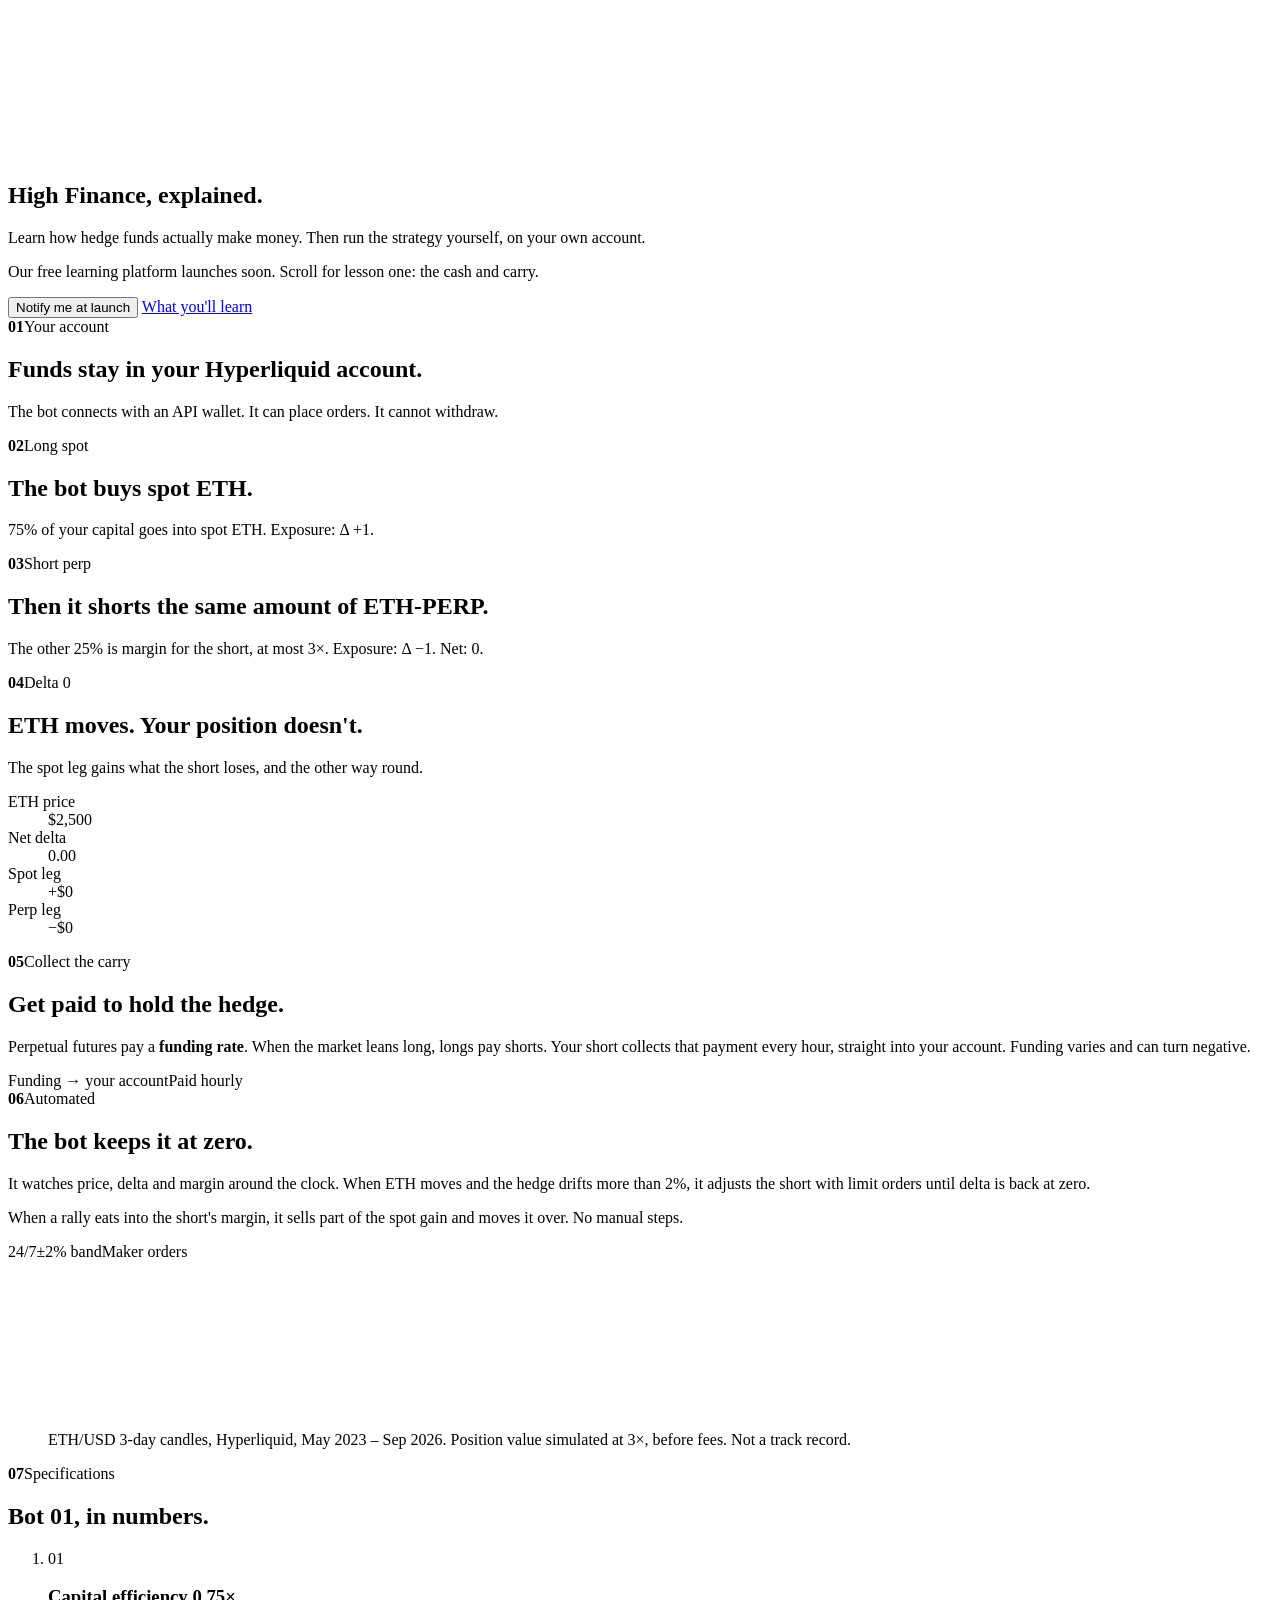
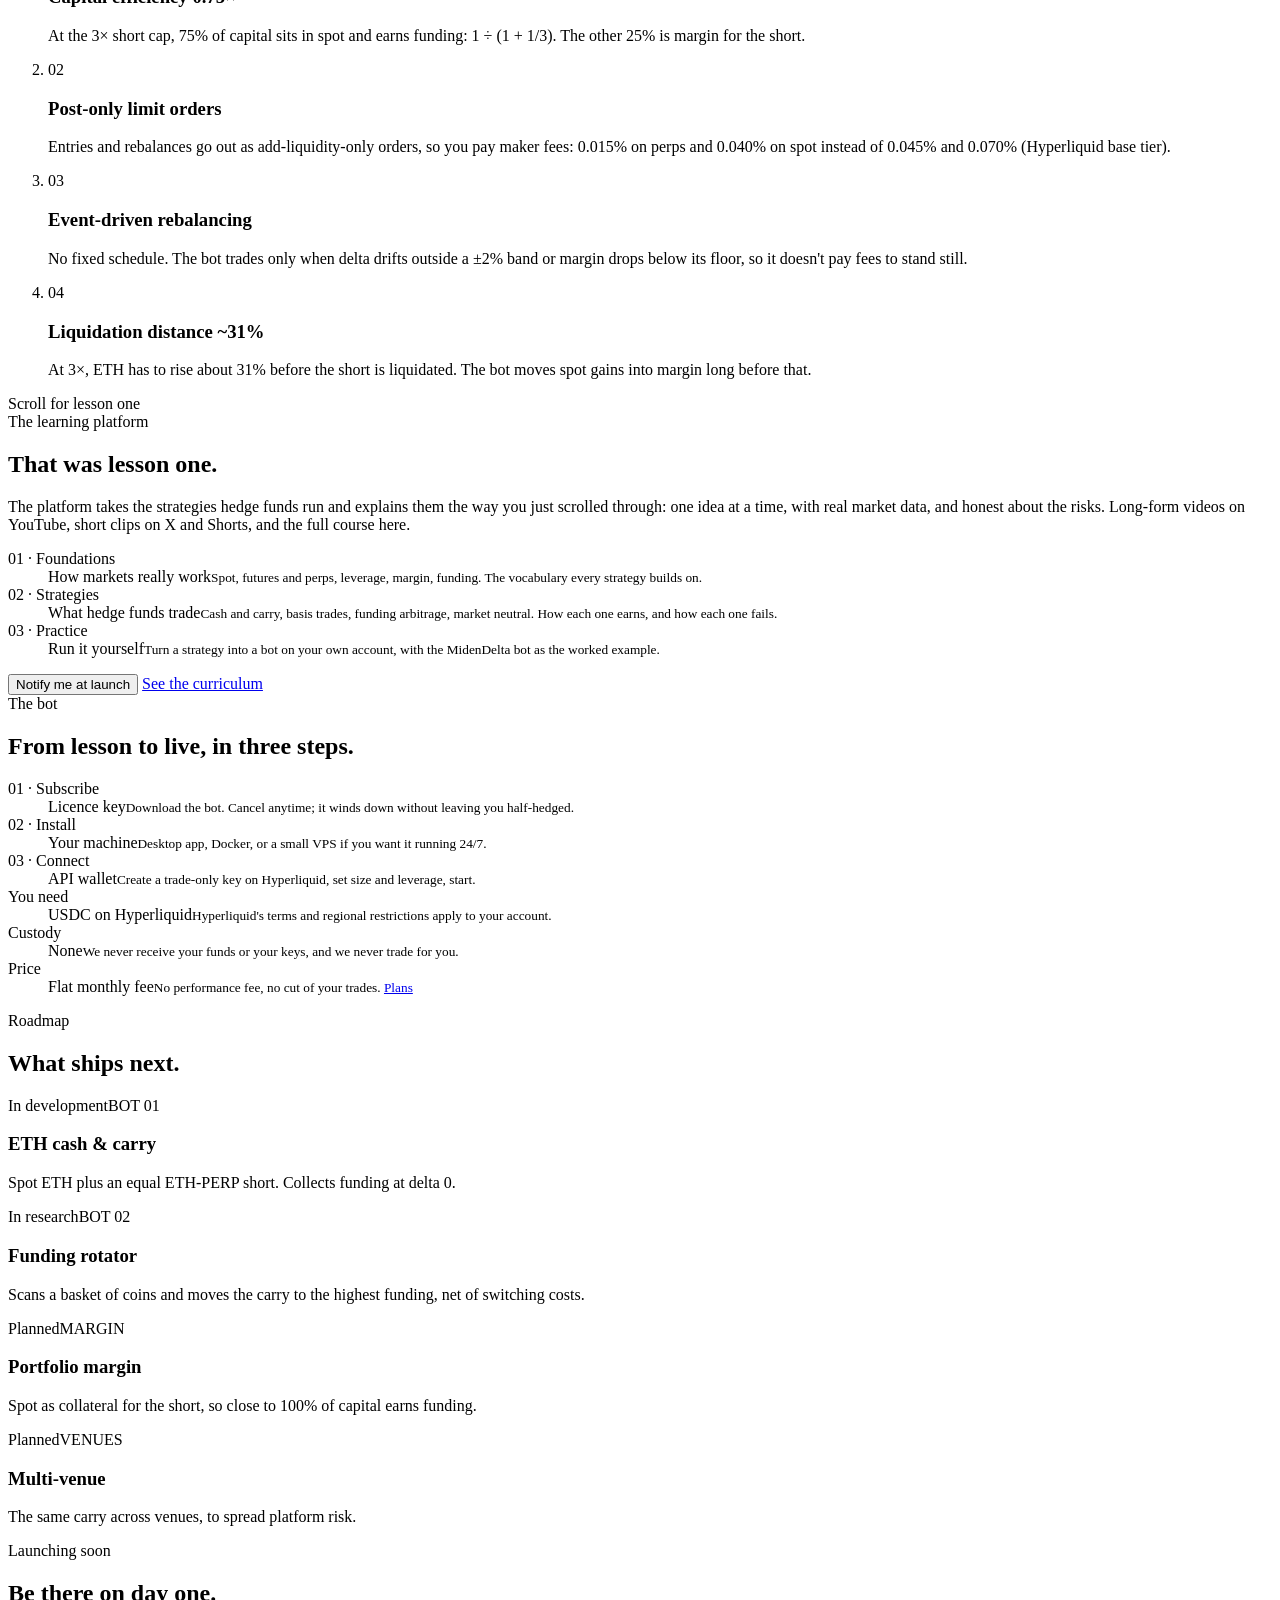
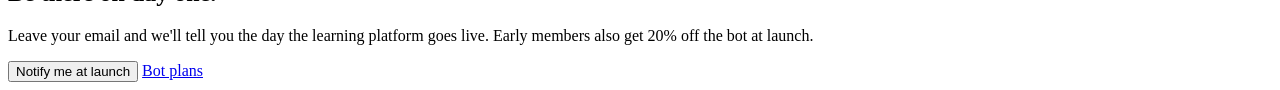
==== site/index.html @ 09900211 "Reposition site as High Finance learning platform + bot - Launch popup now collects emails for the l" ====
<!doctype html>
<html lang="en">
<head>
  <meta charset="utf-8" />
  <meta name="viewport" content="width=device-width, initial-scale=1, viewport-fit=cover" />
  <title>MidenDelta: High Finance, explained</title>
  <meta name="description" content="A free High Finance learning platform: how hedge funds actually make money, explained with real data. Then run the strategy yourself with the MidenDelta bot, on your own account." />
  <meta name="theme-color" content="#000000" />
  <meta property="og:title" content="MidenDelta: High Finance, explained" />
  <meta property="og:description" content="How hedge funds actually make money, explained with real data. Learn it free, then run it yourself on your own account." />
  <link rel="icon" href="data:image/svg+xml,%3Csvg xmlns='http://www.w3.org/2000/svg' viewBox='-50 -50 100 100'%3E%3Ccircle r='44' fill='none' stroke='%23a0a0a0' stroke-width='6'/%3E%3Cpath d='M0,-44 L38.105,22 L-38.105,22 Z' fill='none' stroke='%23a0a0a0' stroke-width='7' stroke-linejoin='miter'/%3E%3C/svg%3E" />
  <link rel="stylesheet" href="assets/css/fonts.css" />
  <link rel="stylesheet" href="assets/css/site.css" />
  <script type="importmap">
  {
    "imports": {
      "three": "./assets/vendor/three.module.min.js",
      "lenis": "./assets/vendor/lenis.mjs"
    }
  }
  </script>
</head>
<body>
<main id="main">
  <section class="story" id="story" aria-label="How the bot works">
    <div class="story-stage">
      <div class="stage-fallback" aria-hidden="true" data-logo></div>
      <canvas id="scene" aria-hidden="true"></canvas>
      <div class="stage-vignette" aria-hidden="true"></div>

      <div class="steps">
        <div class="step step-hero" data-in="-1" data-out="0.45">
          <h1>High Finance, explained.</h1>
          <p class="hero-claim">Learn how hedge funds actually make money. Then run the strategy yourself, on your own account.</p>
          <p>Our free learning platform launches soon. Scroll for lesson one: the cash and carry.</p>
          <div class="hero-actions">
            <button type="button" class="btn btn-primary" data-notify>Notify me at launch</button>
            <a class="btn btn-ghost" href="learn.html">What you'll learn</a>
          </div>
        </div>

        <div class="step" data-in="0.75" data-out="1.45">
          <span class="eyebrow"><b>01</b>Your account</span>
          <h2>Funds stay in your Hyperliquid account.</h2>
          <p>The bot connects with an API wallet. It can place orders. It cannot withdraw.</p>
        </div>

        <div class="step" data-in="2.1" data-out="2.95">
          <span class="eyebrow"><b>02</b>Long spot</span>
          <h2>The bot buys spot ETH.</h2>
          <p>75% of your capital goes into spot ETH. Exposure: <span class="mono">Δ +1</span>.</p>
        </div>

        <div class="step" data-in="3.1" data-out="3.95">
          <span class="eyebrow"><b>03</b>Short perp</span>
          <h2>Then it shorts the same amount of ETH-PERP.</h2>
          <p>The other 25% is margin for the short, at most 3×. Exposure: <span class="mono">Δ −1</span>. Net: <span class="mono">0</span>.</p>
        </div>

        <div class="step" data-in="4.1" data-out="5.15">
          <span class="eyebrow"><b>04</b>Delta 0</span>
          <h2>ETH moves. Your position doesn't.</h2>
          <p>The spot leg gains what the short loses, and the other way round.</p>
          <dl class="ticker" aria-live="off">
            <div><dt>ETH price</dt><dd id="tk-price">$2,500</dd></div>
            <div><dt>Net delta</dt><dd class="mono">0.00</dd></div>
            <div><dt>Spot leg</dt><dd id="tk-spot">+$0</dd></div>
            <div><dt>Perp leg</dt><dd id="tk-perp">−$0</dd></div>
          </dl>
        </div>

        <div class="step" data-in="5.25" data-out="6.1">
          <span class="eyebrow"><b>05</b>Collect the carry</span>
          <h2>Get paid to hold the hedge.</h2>
          <p>Perpetual futures pay a <strong>funding rate</strong>. When the market leans long, longs pay shorts. Your short collects that payment every hour, straight into your account. Funding varies and can turn negative.</p>
          <div class="chips"><span class="chip long">Funding → your account</span><span class="chip">Paid hourly</span></div>
        </div>

        <div class="step" data-in="6.2" data-out="7.05">
          <span class="eyebrow"><b>06</b>Automated</span>
          <h2>The bot keeps it at zero.</h2>
          <p>It watches price, delta and margin around the clock. When ETH moves and the hedge drifts more than 2%, it adjusts the short with limit orders until delta is back at zero.</p>
          <p>When a rally eats into the short's margin, it sells part of the spot gain and moves it over. No manual steps.</p>
          <div class="chips"><span class="chip">24/7</span><span class="chip">±2% band</span><span class="chip">Maker orders</span></div>
        </div>
      </div>

      <div class="spec" aria-label="Specifications">
        <figure class="spec-chart" data-in="7.45" data-out="99">
          <canvas id="chart" role="img" aria-label="ETH price candles from May 2023 to September 2026 with the simulated value of a delta-neutral position, which rises steadily while ETH swings"></canvas>
          <figcaption>ETH/USD 3-day candles, Hyperliquid, May 2023 – Sep 2026. Position value simulated at 3×, before fees. Not a track record.</figcaption>
        </figure>
        <div class="spec-col">
          <div class="spec-head" data-in="7.75" data-out="99" data-blur>
            <span class="eyebrow"><b>07</b>Specifications</span>
            <h2>Bot 01, in numbers.</h2>
          </div>
          <ol class="spec-list">
            <li data-in="8.2" data-out="99" data-out-m="9.15" data-blur><span class="n">01</span><h3>Capital efficiency <span class="mono">0.75×</span></h3><p>At the 3× short cap, 75% of capital sits in spot and earns funding: <span class="mono">1 ÷ (1 + 1/3)</span>. The other 25% is margin for the short.</p></li>
            <li data-in="9.15" data-out="99" data-out-m="10.1" data-blur><span class="n">02</span><h3>Post-only limit orders</h3><p>Entries and rebalances go out as add-liquidity-only orders, so you pay maker fees: 0.015% on perps and 0.040% on spot instead of 0.045% and 0.070% (Hyperliquid base tier).</p></li>
            <li data-in="10.1" data-out="99" data-out-m="11.05" data-blur><span class="n">03</span><h3>Event-driven rebalancing</h3><p>No fixed schedule. The bot trades only when delta drifts outside a ±2% band or margin drops below its floor, so it doesn't pay fees to stand still.</p></li>
            <li data-in="11.05" data-out="99" data-blur><span class="n">04</span><h3>Liquidation distance <span class="mono">~31%</span></h3><p>At 3×, ETH has to rise about 31% before the short is liquidated. The bot moves spot gains into margin long before that.</p></li>
          </ol>
        </div>
      </div>

      <nav class="rail" id="rail" aria-label="Story chapters"></nav>
      <div class="scroll-cue" id="scroll-cue" aria-hidden="true"><i></i>Scroll for lesson one</div>
      <div class="progress-line" id="progress-line" aria-hidden="true"></div>
    </div>
  </section>

  <section class="section" id="learn">
    <div class="wrap">
      <div class="section-head reveal">
        <span class="eyebrow">The learning platform</span>
        <h2>That was lesson one.</h2>
        <p>The platform takes the strategies hedge funds run and explains them the way you just scrolled through: one idea at a time, with real market data, and honest about the risks. Long-form videos on YouTube, short clips on X and Shorts, and the full course here.</p>
      </div>
      <dl class="terms three reveal" data-delay="1">
        <div class="term"><dt>01 · Foundations</dt><dd>How markets really work<small>Spot, futures and perps, leverage, margin, funding. The vocabulary every strategy builds on.</small></dd></div>
        <div class="term"><dt>02 · Strategies</dt><dd>What hedge funds trade<small>Cash and carry, basis trades, funding arbitrage, market neutral. How each one earns, and how each one fails.</small></dd></div>
        <div class="term"><dt>03 · Practice</dt><dd>Run it yourself<small>Turn a strategy into a bot on your own account, with the MidenDelta bot as the worked example.</small></dd></div>
      </dl>
      <div class="hero-actions reveal" data-delay="2">
        <button type="button" class="btn btn-primary" data-notify>Notify me at launch</button>
        <a class="btn btn-ghost" href="learn.html">See the curriculum</a>
      </div>
    </div>
  </section>

  <section class="section" id="how" style="padding-top:0">
    <div class="wrap">
      <div class="section-head reveal">
        <span class="eyebrow">The bot</span>
        <h2>From lesson to live, in three steps.</h2>
      </div>
      <dl class="terms three reveal" data-delay="1">
        <div class="term"><dt>01 · Subscribe</dt><dd>Licence key<small>Download the bot. Cancel anytime; it winds down without leaving you half-hedged.</small></dd></div>
        <div class="term"><dt>02 · Install</dt><dd>Your machine<small>Desktop app, Docker, or a small VPS if you want it running 24/7.</small></dd></div>
        <div class="term"><dt>03 · Connect</dt><dd>API wallet<small>Create a trade-only key on Hyperliquid, set size and leverage, start.</small></dd></div>
        <div class="term"><dt>You need</dt><dd>USDC on Hyperliquid<small>Hyperliquid's terms and regional restrictions apply to your account.</small></dd></div>
        <div class="term"><dt>Custody</dt><dd>None<small>We never receive your funds or your keys, and we never trade for you.</small></dd></div>
        <div class="term"><dt>Price</dt><dd>Flat monthly fee<small>No performance fee, no cut of your trades. <a href="pricing.html">Plans</a></small></dd></div>
      </dl>
    </div>
  </section>

  <section class="section" style="padding-top:0">
    <div class="wrap">
      <div class="section-head reveal">
        <span class="eyebrow">Roadmap</span>
        <h2>What ships next.</h2>
      </div>
      <div class="roadmap">
        <article class="road reveal" data-delay="1"><span class="status live">In development</span><span class="idx">BOT 01</span><h3>ETH cash &amp; carry</h3><p>Spot ETH plus an equal ETH-PERP short. Collects funding at delta 0.</p></article>
        <article class="road reveal locked" data-delay="2"><span class="status">In research</span><span class="idx">BOT 02</span><h3>Funding rotator</h3><p>Scans a basket of coins and moves the carry to the highest funding, net of switching costs.</p></article>
        <article class="road reveal locked" data-delay="3"><span class="status">Planned</span><span class="idx">MARGIN</span><h3>Portfolio margin</h3><p>Spot as collateral for the short, so close to 100% of capital earns funding.</p></article>
        <article class="road reveal locked" data-delay="3"><span class="status">Planned</span><span class="idx">VENUES</span><h3>Multi-venue</h3><p>The same carry across venues, to spread platform risk.</p></article>
      </div>
    </div>
  </section>

  <section class="section" style="padding-top:0">
    <div class="wrap">
      <div class="cta-band reveal">
        <div>
          <span class="eyebrow">Launching soon</span>
          <h2>Be there on day one.</h2>
          <p>Leave your email and we'll tell you the day the learning platform goes live. Early members also get 20% off the bot at launch.</p>
          <div class="actions">
            <button type="button" class="btn btn-primary" data-notify>Notify me at launch</button>
            <a class="btn btn-ghost" href="pricing.html">Bot plans</a>
          </div>
        </div>
        <div class="cta-mark" data-logo role="img" aria-label="MidenDelta mark: a delta inside a circle"></div>
      </div>
    </div>
  </section>
</main>

<script type="module" src="assets/js/home.js"></script>
</body>
</html>
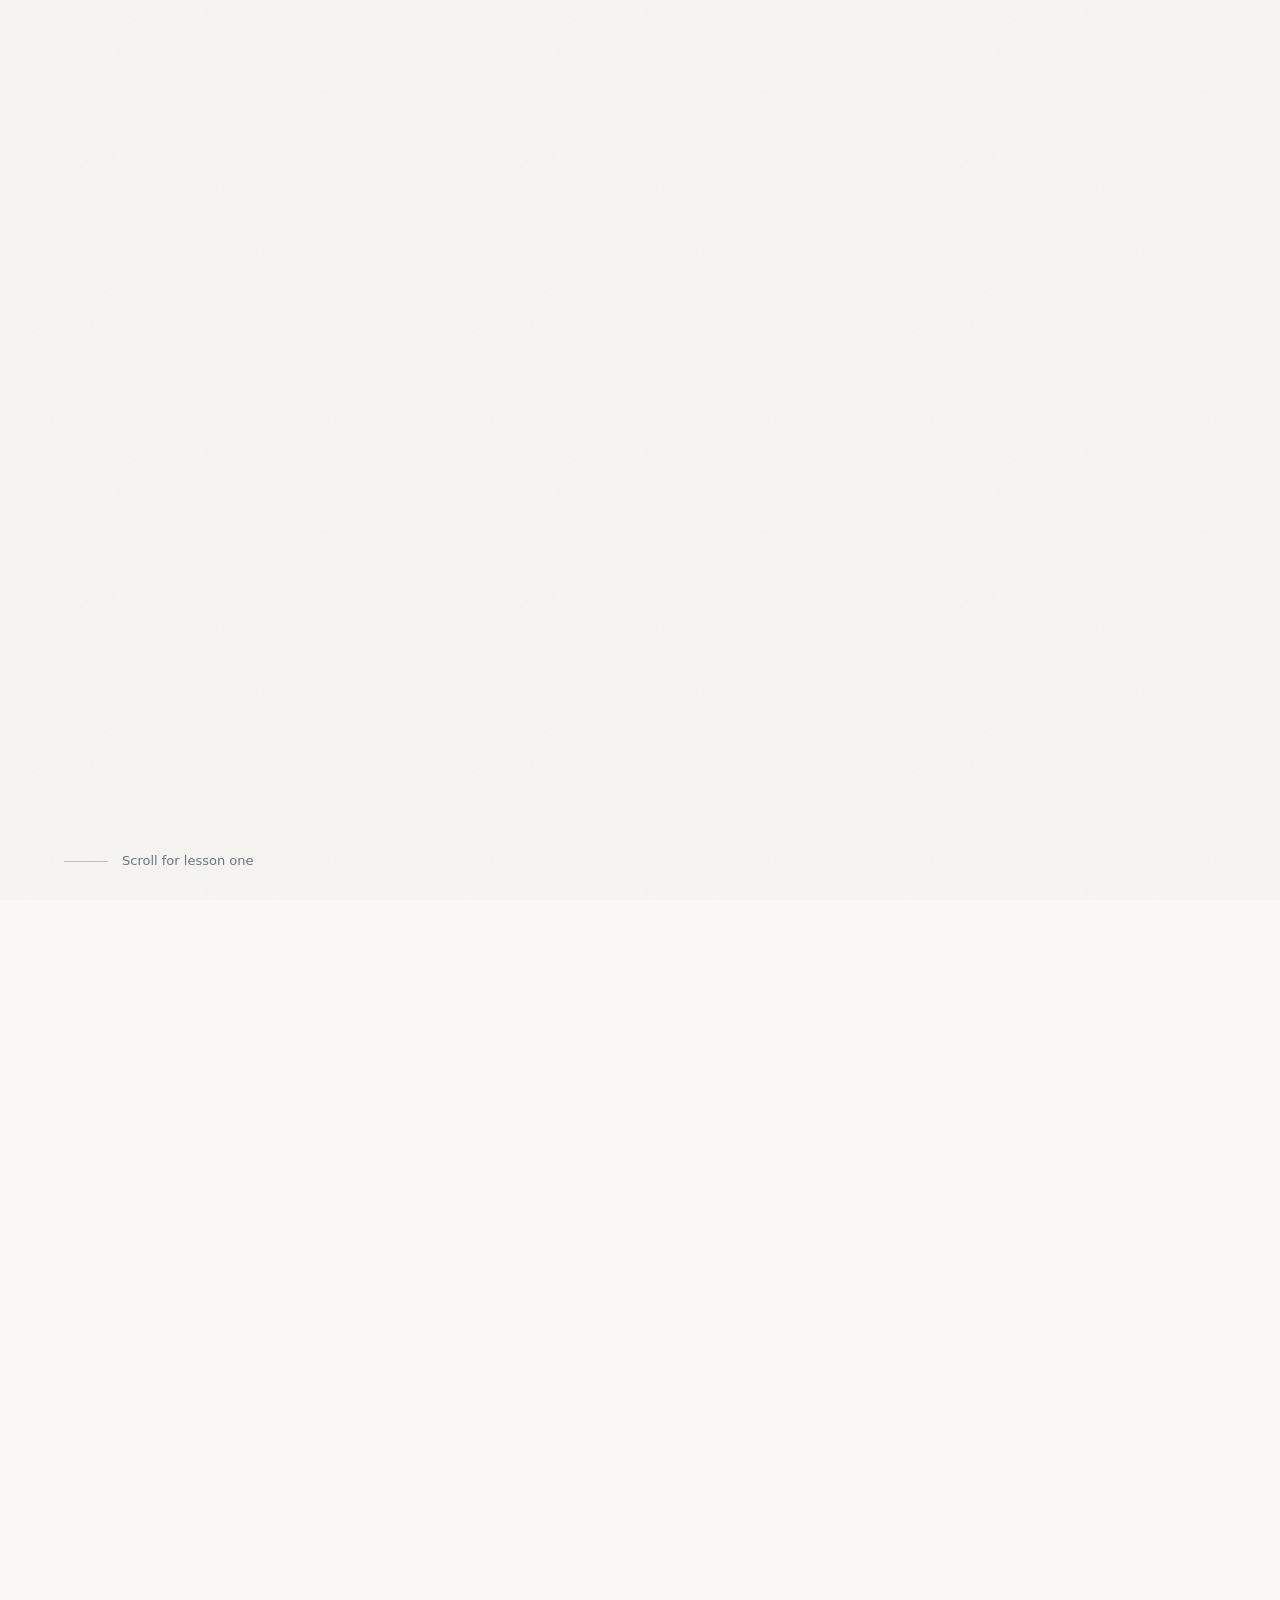
==== commit 0a875bb0: "Add files via upload neue website" ====
--- a/site/index.html
+++ b/site/index.html
@@ -4,7 +4,7 @@
   <meta charset="utf-8" />
   <meta name="viewport" content="width=device-width, initial-scale=1, viewport-fit=cover" />
   <title>MidenDelta: High Finance, explained</title>
-  <meta name="description" content="A free High Finance learning platform: how hedge funds actually make money, explained with real data. Then run the strategy yourself with the MidenDelta bot, on your own account." />
+  <meta name="description" content="A free High Finance learning platform: how hedge funds actually make money, explained with real data. First lesson: a delta-neutral ETH cash and carry." />
   <meta name="theme-color" content="#000000" />
   <meta property="og:title" content="MidenDelta: High Finance, explained" />
   <meta property="og:description" content="How hedge funds actually make money, explained with real data. Learn it free, then run it yourself on your own account." />
@@ -22,7 +22,7 @@
 </head>
 <body>
 <main id="main">
-  <section class="story" id="story" aria-label="How the bot works">
+  <section class="story" id="story" aria-label="How a cash and carry works">
     <div class="story-stage">
       <div class="stage-fallback" aria-hidden="true" data-logo></div>
       <canvas id="scene" aria-hidden="true"></canvas>
@@ -31,8 +31,8 @@
       <div class="steps">
         <div class="step step-hero" data-in="-1" data-out="0.45">
           <h1>High Finance, explained.</h1>
-          <p class="hero-claim">Learn how hedge funds actually make money. Then run the strategy yourself, on your own account.</p>
-          <p>Our free learning platform launches soon. Scroll for lesson one: the cash and carry.</p>
+          <p class="hero-claim">Learn how hedge funds actually make money — one strategy at a time, with real market data.</p>
+          <p>Our free learning platform launches soon. Scroll for lesson one: the cash and carry, and why it is market neutral.</p>
           <div class="hero-actions">
             <button type="button" class="btn btn-primary" data-notify>Notify me at launch</button>
             <a class="btn btn-ghost" href="learn.html">What you'll learn</a>
@@ -42,12 +42,12 @@
         <div class="step" data-in="0.75" data-out="1.45">
           <span class="eyebrow"><b>01</b>Your account</span>
           <h2>Funds stay in your Hyperliquid account.</h2>
-          <p>The bot connects with an API wallet. It can place orders. It cannot withdraw.</p>
+          <p>Everything happens on one exchange account. Spot and perpetual futures sit side by side, which is what makes the whole thing possible.</p>
         </div>
 
         <div class="step" data-in="2.1" data-out="2.95">
           <span class="eyebrow"><b>02</b>Long spot</span>
-          <h2>The bot buys spot ETH.</h2>
+          <h2>Step one: buy spot ETH.</h2>
           <p>75% of your capital goes into spot ETH. Exposure: <span class="mono">Δ +1</span>.</p>
         </div>
 
@@ -78,7 +78,7 @@
 
         <div class="step" data-in="6.2" data-out="7.05">
           <span class="eyebrow"><b>06</b>Automated</span>
-          <h2>The bot keeps it at zero.</h2>
+          <h2>Keeping it at zero.</h2>
           <p>It watches price, delta and margin around the clock. When ETH moves and the hedge drifts more than 2%, it adjusts the short with limit orders until delta is back at zero.</p>
           <p>When a rally eats into the short's margin, it sells part of the spot gain and moves it over. No manual steps.</p>
           <div class="chips"><span class="chip">24/7</span><span class="chip">±2% band</span><span class="chip">Maker orders</span></div>
@@ -93,13 +93,13 @@
         <div class="spec-col">
           <div class="spec-head" data-in="7.75" data-out="99" data-blur>
             <span class="eyebrow"><b>07</b>Specifications</span>
-            <h2>Bot 01, in numbers.</h2>
+            <h2>The strategy, in numbers.</h2>
           </div>
           <ol class="spec-list">
             <li data-in="8.2" data-out="99" data-out-m="9.15" data-blur><span class="n">01</span><h3>Capital efficiency <span class="mono">0.75×</span></h3><p>At the 3× short cap, 75% of capital sits in spot and earns funding: <span class="mono">1 ÷ (1 + 1/3)</span>. The other 25% is margin for the short.</p></li>
             <li data-in="9.15" data-out="99" data-out-m="10.1" data-blur><span class="n">02</span><h3>Post-only limit orders</h3><p>Entries and rebalances go out as add-liquidity-only orders, so you pay maker fees: 0.015% on perps and 0.040% on spot instead of 0.045% and 0.070% (Hyperliquid base tier).</p></li>
-            <li data-in="10.1" data-out="99" data-out-m="11.05" data-blur><span class="n">03</span><h3>Event-driven rebalancing</h3><p>No fixed schedule. The bot trades only when delta drifts outside a ±2% band or margin drops below its floor, so it doesn't pay fees to stand still.</p></li>
-            <li data-in="11.05" data-out="99" data-blur><span class="n">04</span><h3>Liquidation distance <span class="mono">~31%</span></h3><p>At 3×, ETH has to rise about 31% before the short is liquidated. The bot moves spot gains into margin long before that.</p></li>
+            <li data-in="10.1" data-out="99" data-out-m="11.05" data-blur><span class="n">03</span><h3>Event-driven rebalancing</h3><p>No fixed schedule. You trade only when delta drifts outside a ±2% band or margin drops below its floor, so you don't pay fees to stand still.</p></li>
+            <li data-in="11.05" data-out="99" data-blur><span class="n">04</span><h3>Liquidation distance <span class="mono">~31%</span></h3><p>At 3×, ETH has to rise about 31% before the short is liquidated. Spot gains move into margin long before that.</p></li>
           </ol>
         </div>
       </div>
@@ -120,7 +120,7 @@
       <dl class="terms three reveal" data-delay="1">
         <div class="term"><dt>01 · Foundations</dt><dd>How markets really work<small>Spot, futures and perps, leverage, margin, funding. The vocabulary every strategy builds on.</small></dd></div>
         <div class="term"><dt>02 · Strategies</dt><dd>What hedge funds trade<small>Cash and carry, basis trades, funding arbitrage, market neutral. How each one earns, and how each one fails.</small></dd></div>
-        <div class="term"><dt>03 · Practice</dt><dd>Run it yourself<small>Turn a strategy into a bot on your own account, with the MidenDelta bot as the worked example.</small></dd></div>
+        <div class="term"><dt>03 · Practice</dt><dd>Run it yourself<small>Every strategy comes with the numbers behind it, so you can check the maths yourself instead of taking our word for it.</small></dd></div>
       </dl>
       <div class="hero-actions reveal" data-delay="2">
         <button type="button" class="btn btn-primary" data-notify>Notify me at launch</button>
@@ -129,34 +129,17 @@
     </div>
   </section>
 
-  <section class="section" id="how" style="padding-top:0">
-    <div class="wrap">
-      <div class="section-head reveal">
-        <span class="eyebrow">The bot</span>
-        <h2>From lesson to live, in three steps.</h2>
-      </div>
-      <dl class="terms three reveal" data-delay="1">
-        <div class="term"><dt>01 · Subscribe</dt><dd>Licence key<small>Download the bot. Cancel anytime; it winds down without leaving you half-hedged.</small></dd></div>
-        <div class="term"><dt>02 · Install</dt><dd>Your machine<small>Desktop app, Docker, or a small VPS if you want it running 24/7.</small></dd></div>
-        <div class="term"><dt>03 · Connect</dt><dd>API wallet<small>Create a trade-only key on Hyperliquid, set size and leverage, start.</small></dd></div>
-        <div class="term"><dt>You need</dt><dd>USDC on Hyperliquid<small>Hyperliquid's terms and regional restrictions apply to your account.</small></dd></div>
-        <div class="term"><dt>Custody</dt><dd>None<small>We never receive your funds or your keys, and we never trade for you.</small></dd></div>
-        <div class="term"><dt>Price</dt><dd>Flat monthly fee<small>No performance fee, no cut of your trades. <a href="pricing.html">Plans</a></small></dd></div>
-      </dl>
-    </div>
-  </section>
-
   <section class="section" style="padding-top:0">
     <div class="wrap">
       <div class="section-head reveal">
-        <span class="eyebrow">Roadmap</span>
-        <h2>What ships next.</h2>
+        <span class="eyebrow">The curriculum</span>
+        <h2>What comes next.</h2>
       </div>
       <div class="roadmap">
-        <article class="road reveal" data-delay="1"><span class="status live">In development</span><span class="idx">BOT 01</span><h3>ETH cash &amp; carry</h3><p>Spot ETH plus an equal ETH-PERP short. Collects funding at delta 0.</p></article>
-        <article class="road reveal locked" data-delay="2"><span class="status">In research</span><span class="idx">BOT 02</span><h3>Funding rotator</h3><p>Scans a basket of coins and moves the carry to the highest funding, net of switching costs.</p></article>
-        <article class="road reveal locked" data-delay="3"><span class="status">Planned</span><span class="idx">MARGIN</span><h3>Portfolio margin</h3><p>Spot as collateral for the short, so close to 100% of capital earns funding.</p></article>
-        <article class="road reveal locked" data-delay="3"><span class="status">Planned</span><span class="idx">VENUES</span><h3>Multi-venue</h3><p>The same carry across venues, to spread platform risk.</p></article>
+        <article class="road reveal" data-delay="1"><span class="status live">First lesson</span><span class="idx">01</span><h3>ETH cash &amp; carry</h3><p>Spot ETH plus an equal ETH-PERP short. Earns the funding rate at delta 0. The one you just scrolled through.</p></article>
+        <article class="road reveal locked" data-delay="2"><span class="status">In writing</span><span class="idx">02</span><h3>Funding rotation</h3><p>Why the highest funding rate is rarely the best trade once switching costs are in the maths.</p></article>
+        <article class="road reveal locked" data-delay="3"><span class="status">Planned</span><span class="idx">03</span><h3>Margin and liquidation</h3><p>What actually liquidates a hedged position, and why it is almost never the direction of the market.</p></article>
+        <article class="road reveal locked" data-delay="3"><span class="status">Planned</span><span class="idx">04</span><h3>Where the risk really sits</h3><p>Custody, bridges and venue risk — the exposures that survive a perfect hedge.</p></article>
       </div>
     </div>
   </section>
@@ -167,10 +150,9 @@
         <div>
           <span class="eyebrow">Launching soon</span>
           <h2>Be there on day one.</h2>
-          <p>Leave your email and we'll tell you the day the learning platform goes live. Early members also get 20% off the bot at launch.</p>
+          <p>Leave your email and we'll tell you the day the learning platform goes live. Nothing else — no newsletter you didn't ask for.</p>
           <div class="actions">
             <button type="button" class="btn btn-primary" data-notify>Notify me at launch</button>
-            <a class="btn btn-ghost" href="pricing.html">Bot plans</a>
           </div>
         </div>
         <div class="cta-mark" data-logo role="img" aria-label="MidenDelta mark: a delta inside a circle"></div>
--- a/site/assets/css/site.css
+++ b/site/assets/css/site.css
@@ -0,0 +1,527 @@
+/* MidenDelta — monochrome.
+   Black, white and graphite only. Long vs. short is carried by filled vs. hollow marks, never by hue.
+   One family (Geist); Geist Mono is reserved for on-chain data: prices, deltas, formulas. */
+:root {
+  /* Paper and ink. Long vs. short is still carried by filled vs. hollow marks,
+     never by hue — the accent belongs to actions, not to data. */
+  --paper: #faf8f4;        /* the ground */
+  --ink: #141a2e;          /* the darkest text and the primary surface */
+  --accent: #2f4bff;       /* actions only: primary buttons, links, live state */
+  --accent-press: #2439d4;
+  --accent-soft: #e8ebff;
+
+  /* Neutrals, from strongest text to faintest surface. The numbers read as
+     distance from the ground, so the ramp keeps its meaning after the flip. */
+  --g-200: #2a3142;        /* text just under full ink */
+  --g-300: #4a5468;        /* secondary text */
+  --g-400: #6b7589;        /* muted text, small marks */
+  --g-600: #a8b0bf;        /* at-rest menu links, disabled copy */
+  --g-800: #d8dce4;        /* oversized decorative type */
+  --g-900: #edeff2;        /* photo and media surfaces */
+  --g-950: #f3f1ec;        /* cards, a half step off the ground */
+
+  --bg: var(--paper);
+  --text: var(--ink);
+  --text-2: var(--g-300);
+  --muted: var(--g-400);
+  --line: rgba(20, 26, 46, 0.12);
+  --line-strong: rgba(20, 26, 46, 0.24);
+
+  --font: "Geist", ui-sans-serif, system-ui, -apple-system, sans-serif;
+  --font-mono: "Geist Mono", ui-monospace, SFMono-Regular, monospace;
+
+  --radius: 14px;
+  --radius-lg: 22px;
+  --gutter: clamp(16px, 5vw, 72px);
+  --maxw: 1240px;
+  --ease-out: cubic-bezier(0.16, 1, 0.3, 1);
+  --ease-io: cubic-bezier(0.65, 0, 0.35, 1);
+  color-scheme: light;
+}
+
+@view-transition { navigation: auto; }
+::view-transition-old(root) { animation: vt-out 0.35s var(--ease-io) both; }
+::view-transition-new(root) { animation: vt-in 0.6s var(--ease-out) both; }
+@keyframes vt-out { to { opacity: 0; } }
+@keyframes vt-in { from { opacity: 0; } }
+
+*, *::before, *::after { box-sizing: border-box; }
+html { -webkit-text-size-adjust: 100%; }
+html.lenis, html.lenis body { height: auto; }
+.lenis.lenis-smooth { scroll-behavior: auto !important; }
+body {
+  margin: 0; background: var(--bg); color: var(--text);
+  font-family: var(--font); font-size: 16px; line-height: 1.6; font-weight: 400;
+  -webkit-font-smoothing: antialiased; overflow-x: hidden;
+}
+/* Photographic grain over everything — static.
+   It used to animate (grain 1.2s steps(4) infinite), which repainted a
+   full-screen composited layer about three times a second, on top of the WebGL
+   canvas, on every page. Holding it still keeps the texture and gives the
+   frame budget back. */
+body::after {
+  content: ""; position: fixed; inset: 0; z-index: 150; pointer-events: none; opacity: 0.045; mix-blend-mode: multiply;
+  background-image: url("data:image/svg+xml,%3Csvg xmlns='http://www.w3.org/2000/svg' width='220' height='220'%3E%3Cfilter id='n'%3E%3CfeTurbulence type='fractalNoise' baseFrequency='.85' numOctaves='3' stitchTiles='stitch'/%3E%3CfeColorMatrix values='0 0 0 0 0 0 0 0 0 0 0 0 0 0 0 0 0 0 .7 0'/%3E%3C/filter%3E%3Crect width='100%25' height='100%25' filter='url(%23n)'/%3E%3C/svg%3E");
+}
+
+img { max-width: 100%; display: block; }
+[hidden] { display: none !important; }
+a { color: inherit; }
+.wrap p a, .term small a, .fine a, .legal-links a:hover { color: var(--accent); }
+button, input, select, textarea { font: inherit; color: inherit; }
+::selection { background: var(--ink); color: var(--paper); }
+:focus-visible { outline: 1.5px solid var(--ink); outline-offset: 3px; border-radius: 6px; }
+
+.skip-link { position: absolute; left: 12px; top: -60px; z-index: 200; background: var(--ink); color: var(--paper); padding: 10px 16px; border-radius: 10px; font-weight: 500; text-decoration: none; transition: top .2s; }
+.skip-link:focus { top: 12px; }
+
+.mono { font-family: var(--font-mono); font-feature-settings: "tnum"; }
+.eyebrow { display: inline-flex; align-items: baseline; gap: 10px; font-size: 14px; color: var(--muted); letter-spacing: 0; }
+.eyebrow b { font-family: var(--font-mono); font-weight: 400; font-size: 12px; color: var(--g-200); }
+h1, h2, h3 { font-family: var(--font); font-weight: 500; letter-spacing: -0.035em; line-height: 1.02; margin: 0; text-wrap: balance; }
+p { margin: 0; text-wrap: pretty; }
+.grad-text { color: inherit; }
+strong { font-weight: 500; color: var(--text); }
+
+/* ---------- Buttons ---------- */
+.btn {
+  --h: 48px; display: inline-flex; align-items: center; justify-content: center; gap: 10px;
+  min-height: var(--h); padding: 0 22px; border-radius: 999px; font-weight: 500; font-size: 15px;
+  text-decoration: none; cursor: pointer; border: 1px solid transparent; white-space: nowrap;
+  transition: background .25s, color .25s, border-color .25s, transform .2s var(--ease-out);
+}
+.btn:active { transform: scale(.97); }
+.btn svg { width: 18px; height: 18px; flex: none; transition: transform .3s var(--ease-out); }
+.btn:hover svg { transform: translateX(3px); }
+.btn-primary { background: var(--accent); color: #fff; border-color: var(--accent); }
+.btn-primary:hover { background: var(--accent-press); border-color: var(--accent-press); }
+.btn-ghost { background: transparent; border-color: var(--line-strong); color: var(--text); }
+.btn-ghost:hover { border-color: var(--ink); }
+.btn-sm { --h: 40px; padding: 0 16px; font-size: 14px; }
+
+/* ---------- Header / menu ---------- */
+.site-header { position: fixed; inset: 0 0 auto 0; z-index: 100; display: flex; align-items: center; justify-content: space-between; padding: 18px var(--gutter); transition: background .3s, padding .3s, border-color .3s; border-bottom: 1px solid transparent; }
+/* No backdrop-filter: the header is fixed over the moving WebGL canvas, so a
+   blur here makes the compositor read back and blur that region every single
+   scrolled frame. A near-opaque background reads the same and costs nothing. */
+.site-header.scrolled { background: rgba(250,248,244,.92); padding-block: 12px; border-bottom-color: var(--line); }
+.brand { display: inline-flex; align-items: center; gap: 12px; text-decoration: none; min-height: 44px; }
+.brand-mark { width: 32px; height: 32px; color: var(--ink); flex: none; }
+.brand-name { font-weight: 500; font-size: 17px; letter-spacing: -0.02em; }
+.brand-name b { font-weight: 500; }
+.mark-lg { display: block; width: 100%; height: auto; color: var(--ink); overflow: visible; }
+.header-actions { display: flex; align-items: center; gap: 8px; }
+.menu-btn { width: 48px; height: 48px; border-radius: 50%; border: 1px solid var(--line-strong); background: transparent; cursor: pointer; display: grid; place-items: center; position: relative; z-index: 120; transition: border-color .2s; }
+.menu-btn:hover { border-color: var(--ink); }
+.menu-btn span { position: absolute; width: 18px; height: 1.5px; background: var(--text); transition: transform .35s var(--ease-out); }
+.menu-btn span:nth-child(1) { transform: translateY(-4px); }
+.menu-btn span:nth-child(2) { transform: translateY(4px); }
+.menu-open .menu-btn span:nth-child(1) { transform: rotate(45deg); }
+.menu-open .menu-btn span:nth-child(2) { transform: rotate(-45deg); }
+
+.menu { position: fixed; inset: 0; z-index: 110; display: grid; grid-template-columns: 1.3fr 1fr; background: var(--paper); clip-path: inset(0 0 100% 0); transition: clip-path .75s var(--ease-io); visibility: hidden; }
+.menu-open .menu { clip-path: inset(0 0 0 0); visibility: visible; }
+.menu nav { display: flex; flex-direction: column; justify-content: center; padding: 120px var(--gutter) 60px; }
+.menu-link { display: flex; align-items: baseline; gap: 18px; text-decoration: none; padding: 8px 0; font-size: clamp(34px, 5.4vw, 72px); font-weight: 500; letter-spacing: -0.045em; line-height: 1.05; color: var(--g-600); opacity: 0; transform: translateY(30px); transition: color .25s; }
+.menu-open .menu-link { opacity: 1; transform: none; transition: color .25s, opacity .7s var(--ease-out), transform .7s var(--ease-out); }
+.menu-open .menu-link:nth-child(1) { transition-delay: 0s, .2s, .2s; }
+.menu-open .menu-link:nth-child(2) { transition-delay: 0s, .26s, .26s; }
+.menu-open .menu-link:nth-child(3) { transition-delay: 0s, .32s, .32s; }
+.menu-open .menu-link:nth-child(4) { transition-delay: 0s, .38s, .38s; }
+.menu-open .menu-link:nth-child(5) { transition-delay: 0s, .44s, .44s; }
+.menu-link:hover, .menu-link[aria-current="page"] { color: var(--ink); }
+.menu-link small { font-family: var(--font-mono); font-size: 12px; color: var(--muted); letter-spacing: 0; }
+.menu-arrow { width: .45em; height: .45em; transition: transform .3s var(--ease-out); }
+.menu-link:hover .menu-arrow { transform: translate(4px, -4px); }
+.menu-tag { font-size: 13px; letter-spacing: 0; color: var(--muted); border: 1px solid var(--line-strong); border-radius: 999px; padding: 3px 10px; align-self: center; font-weight: 400; }
+.menu aside { border-left: 1px solid var(--line); padding: 140px var(--gutter) 60px; display: flex; flex-direction: column; justify-content: space-between; gap: 32px; }
+.menu aside .mark-lg { width: min(260px, 60%); color: var(--g-600); }
+.menu aside p { color: var(--muted); font-size: 14px; max-width: 34ch; }
+@media (max-width: 820px) { .menu { grid-template-columns: 1fr; } .menu aside { display: none; } .header-demo { display: none; } }
+
+/* ---------- Story ---------- */
+.story { position: relative; height: 1320vh; }
+.story-stage { position: sticky; top: 0; height: 100vh; height: 100svh; overflow: hidden; background: var(--paper); }
+#scene { position: absolute; inset: 0; width: 100%; height: 100%; display: block; }
+.stage-fallback { position: absolute; inset: 0; display: none; place-items: center; }
+.stage-fallback .mark-lg { width: min(40vh, 50vw); margin-left: 30vw; color: var(--g-600); }
+.no-webgl .stage-fallback { display: grid; }
+.stage-vignette { position: absolute; inset: 0; pointer-events: none; }
+.stage-vignette::before, .stage-vignette::after { content: ""; position: absolute; inset: 0; transition: opacity .5s; }
+.stage-vignette::before { background: linear-gradient(90deg, rgba(250,248,244,.94) 0%, rgba(250,248,244,.6) 30%, transparent 55%); opacity: var(--vl, 1); }
+.stage-vignette::after { background: linear-gradient(270deg, rgba(250,248,244,.94) 0%, rgba(250,248,244,.6) 32%, transparent 58%); opacity: var(--vr, 0); }
+
+.steps { position: absolute; inset: 0; pointer-events: none; }
+/* No filter: blur() here. The scroll handler rewrote --blur every frame, and an
+   animated blur re-rasterizes the element's layer at a new radius each time —
+   thirteen of them at once, each pinned to the GPU by will-change. Opacity and
+   translate alone composite for free and carry the same reveal. */
+.step { position: absolute; left: var(--gutter); top: 50%; width: min(440px, 38vw); transform: translateY(calc(-50% + var(--dy, 0px))); opacity: 0; visibility: hidden; will-change: opacity, transform; }
+.step.is-live { pointer-events: auto; }
+.step .eyebrow { margin-bottom: 20px; }
+.step h2 { font-size: clamp(34px, 4vw, 56px); margin-bottom: 20px; }
+.step p { color: var(--text-2); font-size: clamp(16px, 1.15vw, 18px); }
+.step p + p { margin-top: 12px; }
+.step .note { color: var(--muted); font-size: 14px; }
+
+.step-hero { width: min(680px, 50vw); }
+.step-hero h1 { font-size: clamp(52px, 7vw, 116px); letter-spacing: -0.055em; line-height: .94; font-weight: 500; }
+.step-hero .hero-claim { margin-top: 26px; font-size: clamp(18px, 1.5vw, 22px); color: var(--ink); letter-spacing: -0.01em; }
+.step-hero p { margin-top: 12px; max-width: 44ch; font-size: clamp(16px, 1.15vw, 18px); color: var(--text-2); }
+.hero-actions { display: flex; flex-wrap: wrap; gap: 10px; margin-top: 36px; }
+.scroll-cue { position: absolute; left: var(--gutter); bottom: 28px; display: flex; align-items: center; gap: 14px; font-size: 13px; color: var(--muted); transition: opacity .4s; }
+.scroll-cue i { width: 44px; height: 1px; background: var(--line-strong); position: relative; overflow: hidden; }
+/* transform, not left: animating `left` triggers layout on every frame. */
+.scroll-cue i::after { content: ""; position: absolute; top: 0; left: -44px; width: 44px; height: 1px; background: var(--ink); animation: cue 2.4s var(--ease-io) infinite; }
+@keyframes cue { to { transform: translateX(88px); } }
+
+.formula { margin-top: 22px; display: inline-flex; flex-wrap: wrap; align-items: center; gap: 8px; font-family: var(--font-mono); font-size: 13px; color: var(--g-200); border: 1px solid var(--line-strong); border-radius: 10px; padding: 10px 14px; }
+.formula em { font-style: normal; color: var(--ink); }
+.chips { display: flex; flex-wrap: wrap; gap: 8px; margin-top: 22px; }
+.chip { display: inline-flex; align-items: center; gap: 8px; font-size: 13px; padding: 6px 12px; border-radius: 999px; border: 1px solid var(--line-strong); color: var(--text-2); }
+.chip.long::before, .chip.short::before, .chip.usdc::before { content: ""; width: 8px; height: 8px; border-radius: 50%; }
+.chip.long::before { background: var(--ink); }
+.chip.short::before { border: 1.5px solid var(--ink); }
+.chip.usdc::before { background: var(--g-400); }
+.ticker { margin-top: 24px; display: grid; grid-template-columns: repeat(2, minmax(0,1fr)); border-top: 1px solid var(--line-strong); }
+.ticker div { padding: 12px 0; border-bottom: 1px solid var(--line); }
+.ticker div:nth-child(odd) { padding-right: 16px; }
+.ticker dt { font-size: 13px; color: var(--muted); }
+.ticker dd { margin: 2px 0 0; font-family: var(--font-mono); font-size: 20px; font-feature-settings: "tnum"; color: var(--ink); }
+
+/* security chapter: token turns on the left, points rise one by one on the right */
+.spec { position: absolute; inset: 0; pointer-events: none; }
+.spec-chart { position: absolute; left: var(--gutter); top: 50%; width: min(760px, 52vw); height: min(560px, 66vh); margin: 0; transform: translateY(calc(-50% + var(--dy, 0px))); opacity: 0; visibility: hidden; display: flex; flex-direction: column; gap: 10px; }
+.spec-chart canvas { flex: 1; width: 100%; min-height: 0; border: 1px solid var(--line); border-radius: 14px; padding: 14px 12px 10px 14px; background: rgba(250,248,244,.88); }
+.spec-chart figcaption { font-size: 12px; color: var(--muted); }
+.spec-col { position: absolute; right: var(--gutter); top: 50%; transform: translateY(-50%); width: min(430px, 34vw); }
+.spec-head, .spec-list li { opacity: 0; visibility: hidden; transform: translateY(var(--dy, 0px)); will-change: opacity, transform; }
+.spec-head h2 { font-size: clamp(32px, 3.4vw, 50px); margin: 16px 0 24px; }
+.spec-list { list-style: none; margin: 0; padding: 0; }
+.spec-list li:first-child { border-top: 1px solid var(--line-strong); }
+.spec-list li { display: grid; grid-template-columns: 32px 1fr; gap: 4px 10px; padding: 13px 0 14px; border-bottom: 1px solid var(--line); }
+.spec-list .n { font-family: var(--font-mono); font-size: 12px; color: var(--muted); padding-top: 4px; }
+.spec-list h3 { font-size: 17px; letter-spacing: -0.02em; line-height: 1.3; }
+.spec-list h3 .mono { font-family: var(--font-mono); font-size: .92em; }
+.spec-list p { grid-column: 2; color: var(--text-2); font-size: 14px; line-height: 1.5; }
+
+.spec-col { top: calc(50% + 28px); }
+/* shorter screens: every spec keeps its title, only the newest one shows its detail */
+@media (min-width: 821px) and (max-height: 940px) {
+  .spec-head h2 { font-size: 32px; margin: 10px 0 14px; }
+  .spec-list li { padding: 10px 0 11px; }
+  .spec-list h3 { font-size: 15.5px; }
+  .spec-list p { font-size: 13.5px; line-height: 1.45; display: none; }
+  .spec-list li.current p { display: block; }
+}
+
+.rail { position: absolute; right: calc(var(--gutter) * .45); top: 50%; transform: translateY(-50%); display: flex; flex-direction: column; gap: 2px; z-index: 5; transition: opacity .4s; }
+.rail button { position: relative; width: 44px; height: 30px; background: none; border: 0; cursor: pointer; display: grid; place-items: center; }
+.rail button::before { content: ""; width: 5px; height: 5px; border-radius: 50%; border: 1px solid var(--g-400); transition: background .3s, border-color .3s, transform .3s var(--ease-out); }
+.rail button.active::before { background: var(--ink); border-color: var(--ink); transform: scale(1.3); }
+.rail button span { position: absolute; right: 40px; white-space: nowrap; font-size: 12px; color: var(--text-2); opacity: 0; transform: translateX(6px); transition: opacity .2s, transform .2s; pointer-events: none; }
+.rail button:hover span, .rail button:focus-visible span, .rail button.active span { opacity: 1; transform: none; }
+.progress-line { position: absolute; left: 0; bottom: 0; height: 1px; width: 100%; transform-origin: 0 50%; transform: scaleX(var(--p, 0)); background: var(--ink); opacity: .6; }
+
+@media (max-width: 820px) {
+  .stage-vignette::before { background: linear-gradient(0deg, var(--paper) 0%, rgba(250,248,244,.92) 36%, transparent 60%); }
+  .stage-vignette::after { display: none; }
+  .step { left: 16px; right: 16px; width: auto; top: auto; bottom: 28px; transform: translateY(var(--dy, 0px)); }
+  .step h2 { font-size: 30px; margin-bottom: 12px; }
+  .step p { font-size: 15px; }
+  .step .eyebrow { margin-bottom: 10px; }
+  .step .note, .step .chips { display: none; }
+  .formula { margin-top: 12px; font-size: 12px; }
+  .ticker { margin-top: 12px; } .ticker dd { font-size: 16px; }
+  .step-hero { top: 96px; bottom: auto; }
+  .step-hero h1 { font-size: clamp(44px, 13vw, 64px); }
+  .step-hero .hero-claim { margin-top: 16px; }
+  .hero-actions { margin-top: 22px; } .hero-actions .btn { flex: 1 1 auto; justify-content: center; }
+  .rail { display: none; }
+  .spec-chart { left: 12px; right: 12px; width: auto; top: 76px; height: min(460px, calc(100svh - 390px)); transform: translateY(var(--dy, 0px)); }
+  .spec-chart canvas { padding: 10px 8px 6px 10px; }
+  .spec-chart figcaption { font-size: 11px; }
+  .spec-col { left: 16px; right: 16px; width: auto; top: auto; bottom: 22px; transform: none; }
+  .spec-head h2 { font-size: 26px; margin: 6px 0 10px; }
+  .spec-list li:first-child { border-top: 0; }
+  .spec-list li { position: absolute; left: 0; right: 0; top: 0; border: 0; border-top: 1px solid var(--line-strong); padding: 12px 0 0; }
+  .spec-list { position: relative; min-height: 148px; }
+  .spec-list h3 { font-size: 17px; }
+  .spec-list p { font-size: 14px; }
+}
+
+/* ---------- Content sections ---------- */
+.section { position: relative; padding: clamp(96px, 14vw, 180px) var(--gutter); }
+.wrap { max-width: var(--maxw); margin: 0 auto; }
+.section-head { max-width: 760px; margin-bottom: clamp(40px, 6vw, 72px); }
+.section-head h2 { font-size: clamp(38px, 5vw, 72px); margin-top: 16px; }
+.section-head p { color: var(--text-2); font-size: 18px; margin-top: 20px; max-width: 58ch; }
+
+.terms { display: grid; grid-template-columns: repeat(4, minmax(0, 1fr)); border-top: 1px solid var(--line-strong); margin: 0; }
+.term { padding: 24px 24px 34px 0; min-height: 170px; display: flex; flex-direction: column; justify-content: flex-start; gap: 40px; border-bottom: 1px solid var(--line); }
+.term dt { font-size: 14px; color: var(--muted); }
+.term dd { margin: 0; font-size: clamp(22px, 2.1vw, 30px); letter-spacing: -0.03em; line-height: 1.15; font-weight: 500; }
+.term dd small { display: block; font-size: 14px; color: var(--muted); letter-spacing: 0; margin-top: 8px; line-height: 1.45; font-weight: 400; }
+.term.highlight dd { text-decoration: underline; text-decoration-thickness: 1px; text-underline-offset: 6px; }
+.terms.three { grid-template-columns: repeat(3, minmax(0, 1fr)); }
+@media (max-width: 980px) { .terms, .terms.three { grid-template-columns: repeat(2, minmax(0, 1fr)); } }
+@media (max-width: 520px) { .terms, .terms.three { grid-template-columns: 1fr; } .term { min-height: 0; gap: 8px; padding: 18px 0 20px; } .term dd { font-size: 21px; } .section { padding-top: 72px; padding-bottom: 72px; } .section-head { margin-bottom: 28px; } }
+
+.roadmap { display: grid; grid-template-columns: repeat(4, minmax(0,1fr)); gap: 0; border-top: 1px solid var(--line-strong); }
+.road { padding: 28px 28px 36px 0; position: relative; }
+.road + .road { padding-left: 28px; border-left: 1px solid var(--line); }
+.road .idx { font-family: var(--font-mono); font-size: 12px; color: var(--muted); }
+.road h3 { font-size: 26px; margin: 48px 0 10px; }
+.road p { color: var(--text-2); font-size: 15px; }
+.road .status { position: absolute; top: 24px; right: 28px; font-size: 13px; color: var(--muted); display: inline-flex; align-items: center; gap: 8px; }
+.road .status::before { content: ""; width: 7px; height: 7px; border-radius: 50%; border: 1px solid currentColor; }
+.road .status.live { color: var(--ink); }
+.road .status.live::before { background: var(--ink); border-color: var(--ink); animation: pulse 2.4s ease-in-out infinite; }
+@keyframes pulse { 50% { opacity: .35; } }
+.road.locked h3, .road.locked p { color: var(--g-600); }
+@media (max-width: 1100px) and (min-width: 901px) { .roadmap { grid-template-columns: repeat(2, minmax(0,1fr)); } .road:nth-child(3) { padding-left: 0; border-left: 0; } .road:nth-child(n+3) { border-top: 1px solid var(--line); } }
+@media (max-width: 900px) { .roadmap { grid-template-columns: 1fr; } .road + .road { padding-left: 0; border-left: 0; border-top: 1px solid var(--line); } }
+
+.cta-band { position: relative; padding: clamp(40px, 7vw, 100px) 0; border-top: 1px solid var(--line-strong); display: grid; grid-template-columns: 1.3fr 1fr; gap: 40px; align-items: center; }
+.cta-band h2 { font-size: clamp(38px, 5vw, 72px); margin: 16px 0 20px; }
+.cta-band p { color: var(--text-2); font-size: 18px; max-width: 46ch; }
+.cta-band .actions { display: flex; flex-wrap: wrap; gap: 10px; margin-top: 34px; }
+.cta-mark { width: 100%; max-width: 320px; justify-self: center; }
+@media (max-width: 860px) { .cta-band { grid-template-columns: 1fr; } .cta-mark { max-width: 160px; grid-row: 1; justify-self: start; } }
+
+.site-footer { border-top: 1px solid var(--line); padding: 56px var(--gutter) 40px; color: var(--muted); font-size: 14px; }
+.footer-grid { max-width: var(--maxw); margin: 0 auto; display: grid; grid-template-columns: 1.4fr 1fr 1fr; gap: 40px; }
+.footer-grid h4 { font-weight: 400; font-size: 14px; color: var(--ink); margin: 0 0 12px; }
+.footer-grid ul { list-style: none; padding: 0; margin: 0; display: grid; gap: 2px; }
+.footer-grid a { text-decoration: none; color: var(--text-2); display: inline-block; padding: 6px 0; }
+.footer-grid a:hover { color: var(--ink); }
+.disclaimer { max-width: var(--maxw); margin: 40px auto 0; padding-top: 24px; border-top: 1px solid var(--line); font-size: 12.5px; line-height: 1.6; color: var(--g-400); }
+@media (max-width: 760px) { .footer-grid { grid-template-columns: 1fr 1fr; } .footer-grid > :first-child { grid-column: 1 / -1; } }
+
+.reveal { opacity: 0; transform: translateY(14px); transition: opacity 1s var(--ease-out), transform 1s var(--ease-out); }
+.reveal.in { opacity: 1; transform: none; }
+.reveal[data-delay="1"] { transition-delay: .08s; } .reveal[data-delay="2"] { transition-delay: .16s; } .reveal[data-delay="3"] { transition-delay: .24s; }
+
+/* ---------- Sub pages ---------- */
+.page-hero { position: relative; padding: clamp(150px, 20vw, 220px) var(--gutter) clamp(56px, 8vw, 96px); overflow: hidden; }
+.page-hero h1 { font-size: clamp(48px, 7.4vw, 112px); letter-spacing: -0.055em; line-height: .95; margin-top: 20px; max-width: 13ch; }
+.page-hero p { color: var(--text-2); font-size: clamp(17px, 1.35vw, 20px); margin-top: 26px; max-width: 58ch; }
+
+.status-strip { display: flex; flex-wrap: wrap; gap: 8px; margin-top: 36px; }
+.status-pill { display: inline-flex; align-items: center; gap: 10px; font-size: 13.5px; padding: 7px 14px; border-radius: 999px; border: 1px solid var(--line-strong); color: var(--text-2); }
+.status-pill .dot { width: 7px; height: 7px; border-radius: 50%; border: 1px solid var(--ink); }
+.status-pill .dot.ok { background: var(--ink); animation: pulse 2.4s ease-in-out infinite; }
+
+.paths { display: grid; grid-template-columns: 1fr 1fr; gap: 20px; }
+@media (max-width: 960px) { .paths { grid-template-columns: 1fr; } }
+.path { position: relative; border-radius: var(--radius-lg); border: 1px solid var(--line-strong); padding: clamp(26px, 3.4vw, 44px); scroll-margin-top: 100px; background: var(--g-950); }
+.path.primary { background: var(--ink); color: var(--paper); border-color: var(--ink); }
+.path.primary .eyebrow, .path.primary > p, .path.primary .perks li { color: #aab2c4; }
+.path.primary strong { color: var(--paper); }
+.path.primary .status-pill { color: #aab2c4; border-color: rgba(250,248,244,.22); }
+.path.primary .status-pill .dot { border-color: var(--paper); background: var(--paper); }
+.path.primary .perks svg { color: var(--paper); }
+.path.primary .field label { color: #aab2c4; }
+.path.primary .field input, .path.primary .field select { background: #1d2440; border-color: rgba(250,248,244,.18); color: var(--paper); }
+.path.primary .field input:focus, .path.primary .field select:focus { border-color: var(--paper); box-shadow: 0 0 0 3px rgba(250,248,244,.16); }
+.path.primary .check { color: #aab2c4; }
+.path.primary .check input { accent-color: var(--paper); }
+.path.primary .btn-primary { background: var(--paper); color: var(--ink); border-color: var(--paper); }
+.path.primary .btn-primary:hover { background: #fff; border-color: #fff; color: var(--accent); }
+
+.path.primary :focus-visible { outline-color: var(--paper); }
+.path.primary .form-success { border-color: rgba(0,0,0,.2); background: var(--g-950); }
+.path.primary .form-success p { color: #4a4a4a; }
+.path.primary .form-success h3 svg { color: var(--paper); }
+.path-top { display: flex; justify-content: space-between; align-items: flex-start; gap: 16px; }
+.path h2 { font-size: clamp(30px, 3vw, 42px); margin: 14px 0 12px; }
+.path > p { color: var(--text-2); }
+.path .perks { list-style: none; padding: 0; margin: 26px 0 30px; display: grid; gap: 12px; }
+.path .perks li { display: flex; gap: 12px; color: var(--text-2); font-size: 15px; }
+.path .perks svg { width: 20px; height: 20px; color: var(--ink); flex: none; margin-top: 2px; }
+
+.form { display: grid; gap: 16px; }
+.form .row { display: grid; grid-template-columns: 1fr 1fr; gap: 16px; }
+@media (max-width: 560px) { .form .row { grid-template-columns: 1fr; } }
+.field { display: grid; gap: 7px; }
+.field label { font-size: 14px; color: var(--text-2); }
+.field .hint { font-size: 13px; color: var(--muted); }
+.field input, .field select, .field textarea { width: 100%; min-height: 48px; padding: 12px 14px; border-radius: 10px; border: 1px solid var(--line-strong); background: var(--paper); color: var(--text); font-size: 16px; transition: border-color .2s, box-shadow .2s; }
+.field textarea { min-height: 110px; resize: vertical; }
+.field select { appearance: none; background-image: url("data:image/svg+xml,%3Csvg xmlns='http://www.w3.org/2000/svg' width='12' height='12' viewBox='0 0 24 24' fill='none' stroke='%238c8c8c' stroke-width='2'%3E%3Cpath d='m6 9 6 6 6-6'/%3E%3C/svg%3E"); background-repeat: no-repeat; background-position: right 14px center; padding-right: 38px; }
+.field input:focus, .field select:focus, .field textarea:focus { outline: none; border-color: var(--accent); box-shadow: 0 0 0 3px rgba(47,75,255,.18); }
+.field [aria-invalid="true"] { border-color: #e5484d; }
+.field .err, .err { font-size: 13px; color: #e5484d; }
+.check { display: flex; gap: 12px; align-items: flex-start; font-size: 14px; color: var(--text-2); cursor: pointer; }
+.check input { width: 20px; height: 20px; margin: 1px 0 0; accent-color: var(--ink); flex: none; }
+.form .submit { margin-top: 6px; justify-self: start; }
+.form-success { display: none; padding: 26px; border-radius: var(--radius); border: 1px solid var(--line-strong); }
+.form-success h3 { font-size: 21px; margin-bottom: 8px; display: flex; align-items: center; gap: 10px; }
+.form-success h3 svg { width: 22px; height: 22px; }
+.form-success p { color: var(--text-2); font-size: 15px; }
+.sent .form { display: none; } .sent .form-success { display: block; }
+
+.seed-note { margin-top: 20px; padding: 16px 0; border-top: 1px solid var(--line); border-bottom: 1px solid var(--line); color: var(--text-2); font-size: 14px; display: flex; gap: 12px; }
+.seed-note svg { width: 20px; height: 20px; color: var(--muted); flex: none; margin-top: 2px; }
+.seed-reveal { margin-top: 26px; }
+
+.faq { max-width: 860px; }
+.faq details { border-top: 1px solid var(--line); }
+.faq details:last-child { border-bottom: 1px solid var(--line); }
+.faq summary { cursor: pointer; list-style: none; padding: 22px 0; font-size: 20px; letter-spacing: -0.02em; display: flex; justify-content: space-between; gap: 20px; align-items: center; min-height: 44px; }
+.faq summary::-webkit-details-marker { display: none; }
+.faq summary::after { content: "+"; font-family: var(--font-mono); font-size: 20px; color: var(--muted); transition: transform .3s var(--ease-out); }
+.faq details[open] summary::after { transform: rotate(45deg); }
+.faq details p { color: var(--text-2); padding: 0 0 24px; max-width: 68ch; }
+
+.team { display: grid; grid-template-columns: repeat(2, minmax(0, 1fr)); gap: 20px; }
+@media (max-width: 820px) { .team { grid-template-columns: 1fr; } }
+.member .photo { position: relative; aspect-ratio: 4 / 4.6; background: var(--g-900); overflow: hidden; border-radius: var(--radius-lg); }
+.member .photo img { position: relative; width: 100%; height: 100%; object-fit: cover; filter: grayscale(1) contrast(1.08); transition: transform 1.4s var(--ease-out); }
+.member:hover .photo img { transform: scale(1.03); }
+.member .photo .mono-init { position: absolute; inset: 0; display: grid; place-items: center; font-size: clamp(90px, 12vw, 170px); font-weight: 500; letter-spacing: -0.06em; color: var(--g-800); }
+.member .body { padding: 22px 0 0; }
+.member h2 { font-size: 34px; }
+.member .role { font-size: 15px; color: var(--muted); margin-top: 6px; }
+.member .bio { color: var(--text-2); margin-top: 14px; font-size: 15.5px; max-width: 52ch; }
+.member .links { display: flex; gap: 10px; margin-top: 20px; }
+.icon-link { width: 44px; height: 44px; border-radius: 50%; display: grid; place-items: center; border: 1px solid var(--line-strong); color: var(--text-2); transition: color .2s, border-color .2s; }
+.icon-link:hover { color: var(--ink); border-color: var(--ink); }
+.icon-link svg { width: 18px; height: 18px; }
+
+@media (prefers-reduced-motion: reduce) {
+  *, *::before, *::after { animation-duration: .01ms !important; animation-iteration-count: 1 !important; transition-duration: .01ms !important; }
+  .reveal { opacity: 1; transform: none; }
+  body::after { animation: none; }
+}
+
+/* ---------- Legal pages (Impressum, Datenschutz) ---------- */
+.legal > * { max-width: 760px; }
+.legal h2 { font-size: clamp(22px, 2.2vw, 28px); font-weight: 500; letter-spacing: -0.02em; margin: 56px 0 14px; }
+.legal h2:first-child { margin-top: 0; }
+.legal h3 { font-size: 17px; font-weight: 500; margin: 28px 0 8px; color: var(--ink); }
+.legal p, .legal li, .legal address { color: var(--text-2); font-size: 16px; line-height: 1.65; font-style: normal; }
+.legal p + p { margin-top: 12px; }
+.legal ul { padding-left: 20px; margin: 10px 0; }
+.legal a { color: var(--ink); }
+.legal .stand { margin-top: 56px; font-size: 14px; color: var(--muted); }
+.legal-links { max-width: var(--maxw); margin: 32px auto 0; display: flex; flex-wrap: wrap; gap: 8px 24px; font-size: 13.5px; }
+.legal-links a { color: var(--text-2); text-decoration: none; }
+.legal-links a:hover { color: var(--ink); }
+.legal-links span { color: var(--g-400); }
+
+
+/* ---------- Pricing ---------- */
+.plans { display: grid; grid-template-columns: repeat(3, 1fr); gap: 20px; align-items: stretch; }
+@media (max-width: 1060px) { .plans { grid-template-columns: 1fr; max-width: 560px; } }
+.plans .path { display: flex; flex-direction: column; }
+.plans .perks { flex: 1; }
+.price { display: flex; align-items: baseline; gap: 8px; margin: 18px 0 4px; }
+.price b { font-size: clamp(40px, 4vw, 56px); font-weight: 500; letter-spacing: -0.04em; line-height: 1; }
+.price span { color: var(--text-2); font-size: 15px; }
+.path.primary .price span { color: #4a4a4a; }
+.price-note { font-size: 13.5px; color: var(--muted); }
+.path.primary .price-note { color: var(--g-400); }
+.waitlist { max-width: 760px; }
+
+/* ---------- Learn ---------- */
+.modules { display: grid; grid-template-columns: repeat(auto-fill, minmax(280px, 1fr)); gap: 20px; }
+.module { border: 1px solid var(--line-strong); border-radius: var(--radius-lg); overflow: hidden; display: flex; flex-direction: column; }
+.module .thumb { aspect-ratio: 16 / 9; background: repeating-linear-gradient(135deg, rgba(20,26,46,.03) 0 10px, transparent 10px 20px), #0b0b0b; display: grid; place-items: center; color: var(--muted); font-size: 13.5px; border-bottom: 1px solid var(--line); }
+.module .thumb svg { width: 34px; height: 34px; opacity: .6; }
+.module .body { padding: 20px 22px 24px; }
+.module .body small { color: var(--muted); font-size: 13px; }
+.module h3 { font-size: 19px; font-weight: 500; margin: 6px 0 8px; }
+.module p { color: var(--text-2); font-size: 15px; }
+.helper { display: grid; grid-template-columns: 1fr 1fr; gap: 40px; align-items: center; }
+@media (max-width: 900px) { .helper { grid-template-columns: 1fr; } }
+.chat { border: 1px solid var(--line-strong); border-radius: var(--radius-lg); padding: 22px; display: grid; gap: 14px; background: #070707; }
+.chat .msg { max-width: 88%; padding: 12px 16px; border-radius: 16px; font-size: 15px; line-height: 1.5; color: var(--text-2); border: 1px solid var(--line); }
+.chat .msg.me { justify-self: end; background: var(--ink); color: var(--paper); border-color: var(--ink); }
+.chat .tag { font-size: 12px; color: var(--muted); }
+
+/* ---------- Launch notification (20% off) ---------- */
+.header-notify { display: none; }
+@media (max-width: 820px) { .header-notify { display: inline-flex; } }
+/* No backdrop-filter: this dialog sits over the live WebGL canvas and opens by
+   itself on load, so a blur here costs a full-viewport readback on every frame
+   of the intro animation. A darker scrim separates it just as well. */
+.notify { position: fixed; inset: 0; z-index: 250; display: grid; place-items: center; padding: 16px; background: rgba(20,26,46,.55); opacity: 0; transition: opacity .35s var(--ease-out); overflow-y: auto; align-content: center; }
+.notify.open { opacity: 1; }
+.notify[hidden] { display: none; }
+.notify-box { position: relative; width: min(460px, 100%); max-height: calc(100dvh - 32px); overflow-y: auto; background: var(--paper); box-shadow: 0 24px 60px -20px rgba(20,26,46,.35); border: 1px solid var(--line-strong); border-radius: 22px; padding: 30px 28px 26px; transform: translateY(16px); transition: transform .45s var(--ease-out); }
+.notify.open .notify-box { transform: none; }
+.notify .deal { font-family: var(--font-mono); font-size: 13px; color: var(--paper); background: var(--ink); border-radius: 999px; padding: 5px 12px; display: inline-block; }
+.notify h2 { font-size: clamp(28px, 6vw, 36px); letter-spacing: -0.035em; line-height: 1.05; margin: 16px 0 10px; }
+.notify p { color: var(--text-2); font-size: 15.5px; line-height: 1.5; }
+.notify form { display: grid; gap: 10px; margin-top: 20px; }
+.notify input[type=email] { min-height: 52px; border-radius: 12px; border: 1px solid var(--line-strong); background: var(--paper); color: var(--ink); padding: 0 16px; font: inherit; font-size: 16px; }
+.notify input[type=email]:focus { outline: none; border-color: var(--ink); }
+.notify .btn { min-height: 52px; justify-content: center; width: 100%; }
+.notify .fine { font-size: 12.5px; color: var(--muted); line-height: 1.45; margin-top: 4px; }
+.notify .fine a { color: inherit; }
+.wrap p a, .term small a, .fine a, .legal-links a:hover { color: var(--accent); }
+.notify .err { min-height: 0; }
+.notify-close { position: absolute; top: 12px; right: 12px; width: 40px; height: 40px; border-radius: 50%; border: 0; background: transparent; color: var(--text-2); font-size: 22px; line-height: 1; cursor: pointer; }
+.notify-close:hover { color: var(--ink); background: rgba(20,26,46,.06); }
+.notify .done h2 { margin-top: 0; }
+@media (max-width: 560px) {
+  .notify { place-items: end center; padding: 0; }
+  .notify-box { border-radius: 22px 22px 0 0; border-bottom: 0; padding: 26px 20px calc(22px + env(safe-area-inset-bottom)); transform: translateY(100%); }
+}
+
+
+/* ---------------------------------------------------------------- second ask
+   The bot question only appears after someone has joined the platform list, so
+   it is visually subordinate: a rule, smaller type, a ghost button. */
+.second-ask { margin-top: 24px; padding-top: 20px; border-top: 1px solid var(--line); }
+.second-ask h3 { font-size: 15px; font-weight: 600; margin: 0 0 6px; letter-spacing: -0.01em; }
+.second-ask p { font-size: 14px; color: var(--text-2); margin: 0 0 14px; }
+.second-ask .btn { width: 100%; }
+.second-ask .err:empty { display: none; }
+
+/* ---------------------------------------------------------------- phones
+   The story is a scroll-driven stage: on a phone the copy sits over the canvas
+   rather than beside it, so it needs its own readable ground and bigger tap
+   targets. */
+@media (max-width: 820px) {
+  .site-header { padding-inline: 16px; }
+  .header-demo { display: none; }
+  .btn { min-height: 46px; }
+  .btn-sm { min-height: 40px; }
+
+  .step h1 { font-size: clamp(32px, 9vw, 46px); line-height: 1.04; }
+  .step h2 { font-size: clamp(25px, 7vw, 34px); line-height: 1.1; }
+  .step p { font-size: 15.5px; }
+  .hero-actions { flex-direction: column; align-items: stretch; gap: 10px; }
+  .hero-actions .btn { width: 100%; justify-content: center; }
+
+  /* The chapter rail is a hover affordance; on touch it only takes room. */
+  .rail { display: none; }
+
+  .terms.three { grid-template-columns: 1fr; }
+  .roadmap { grid-template-columns: 1fr; }
+  .cta-band { grid-template-columns: 1fr; text-align: left; }
+  .cta-mark { display: none; }
+  .footer-grid { grid-template-columns: 1fr; gap: 28px; }
+  .menu { grid-template-columns: 1fr; }
+  .menu aside { display: none; }
+
+  .notify-box { padding: 24px 20px 20px; border-radius: 18px; }
+  .notify h2 { font-size: clamp(24px, 6.5vw, 30px); }
+}
+
+@media (max-width: 420px) {
+  .step { left: 14px; right: 14px; }
+  .formula { font-size: 12px; padding: 8px 11px; }
+}
+
+/* Honour the system setting everywhere, not only in the 3D scene. */
+@media (prefers-reduced-motion: reduce) {
+  *, *::before, *::after {
+    animation-duration: 0.001ms !important;
+    animation-iteration-count: 1 !important;
+    transition-duration: 0.001ms !important;
+    scroll-behavior: auto !important;
+  }
+}
